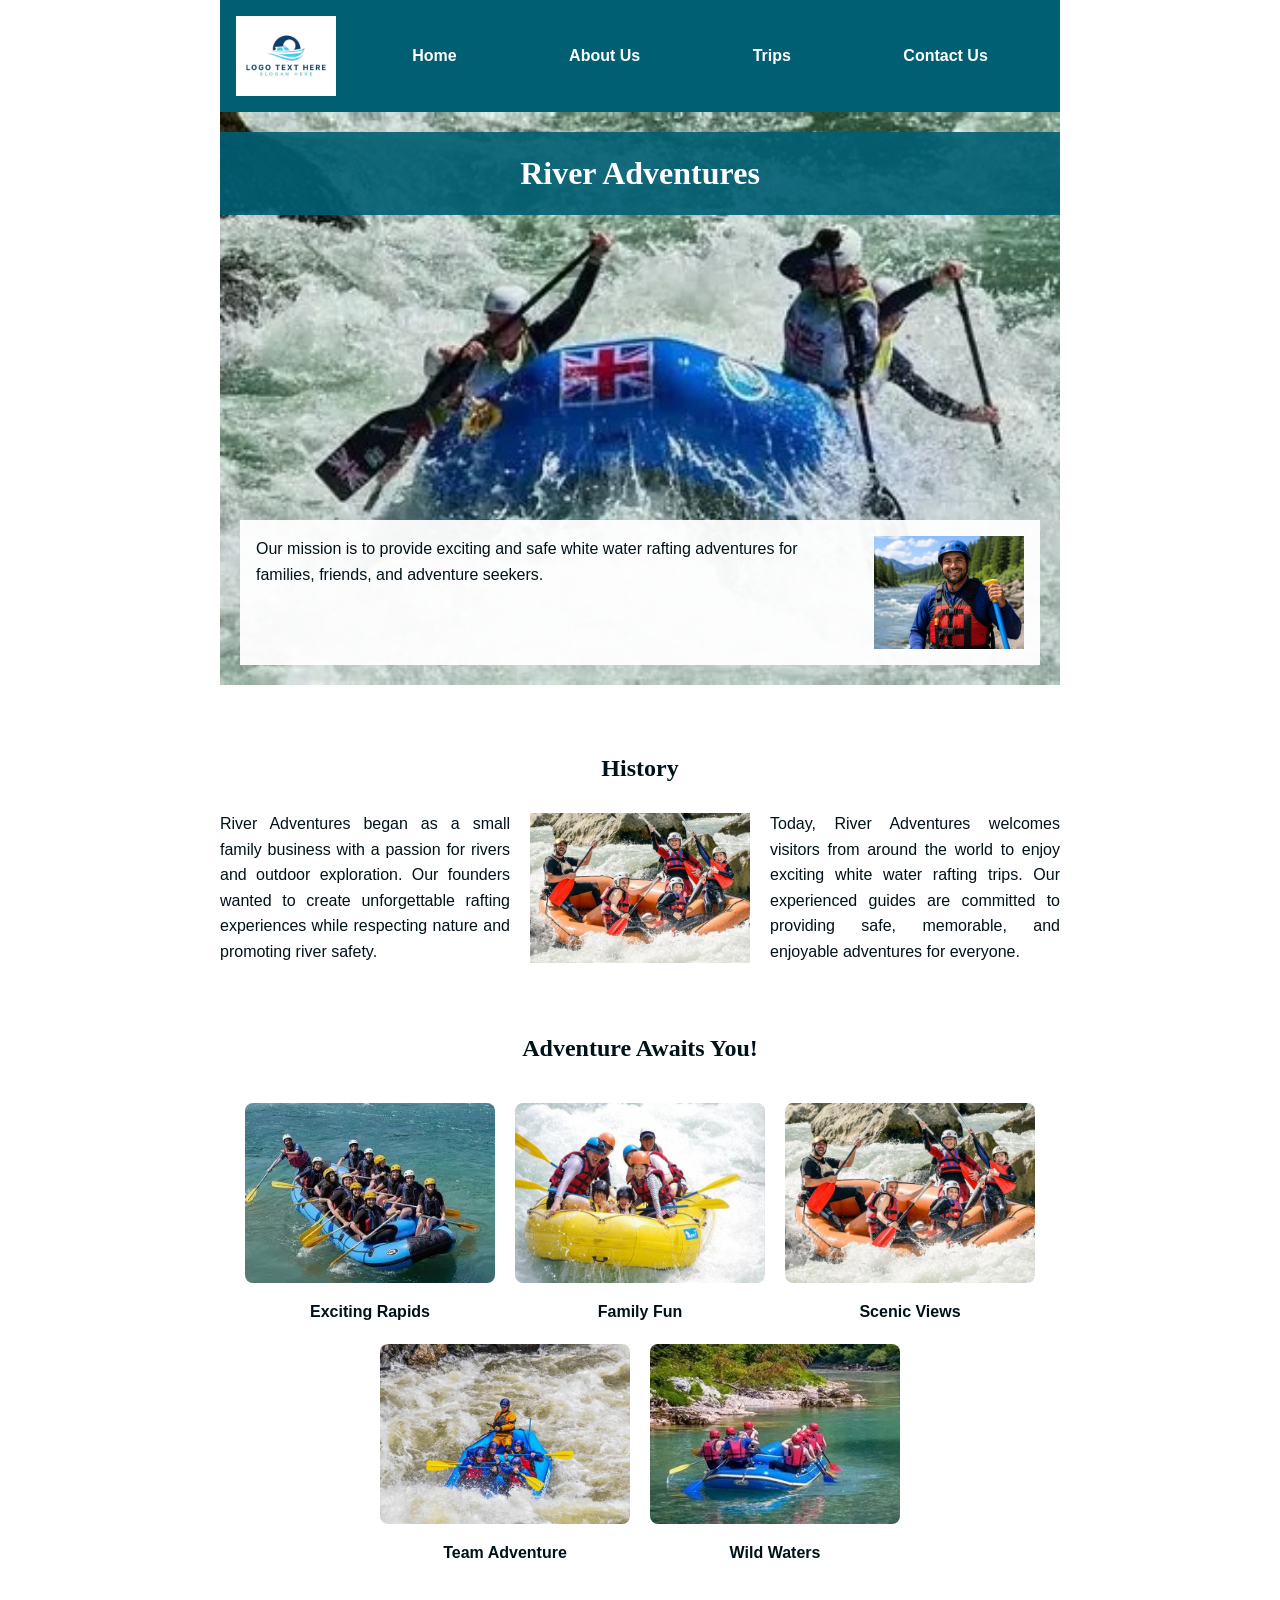
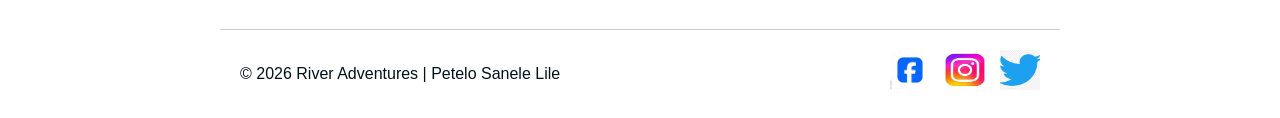
==== wwr/about.html @ 4092a23a "Complete W01 home page" ====
<!DOCTYPE html>
<html lang="en">

<head>
    <meta charset="UTF-8">
    <meta name="viewport" content="width=device-width, initial-scale=1.0">

    <title>River Adventures | About Us</title>

    <meta name="description" content="Learn about River Adventures, our history, and our exciting white water rafting experiences.">

    <meta name="author" content="Petelo Sanele Lile">

    <link rel="stylesheet" href="styles/rafting.css">
</head>

<body>

<header>

    <img src="images/logo.png" alt="Rafting Logo">

    <nav>
        <a href="index.html">Home</a>
        <a href="about.html">About Us</a>
        <a href="trips.html">Trips</a>
        <a href="contact.html">Contact Us</a>
    </nav>

</header>

<main>

<div class="hero">
    <img src="images/hero.jpg" alt="Rafting Adventure">

    <h1>River Adventures</h1>

    <article>
        <img src="images/employee.jpg" alt="Happy customer">

        <p>
            Our mission is to provide exciting and safe white water rafting adventures
            for families, friends, and adventure seekers.
        </p>
    </article>
</div>

<section class="history">

    <h2>History</h2>

    <div class="history-content">

        <p>
            River Adventures began as a small family business with a passion for rivers
            and outdoor exploration. Our founders wanted to create unforgettable
            rafting experiences while respecting nature and promoting river safety.
        </p>

        <img src="images/rafting3.jpg" alt="Rafting adventure on the river">

        <p>
            Today, River Adventures welcomes visitors from around the world to enjoy
            exciting white water rafting trips. Our experienced guides are committed
            to providing safe, memorable, and enjoyable adventures for everyone.
        </p>

    </div>

</section>

<section class="adventures">

    <h2>Adventure Awaits You!</h2>

    <figure>
        <img src="images/rafting1.jpg" alt="Rafting through rapids">
        <figcaption>Exciting Rapids</figcaption>
    </figure>

    <figure>
        <img src="images/rafting2.jpg" alt="Family rafting trip">
        <figcaption>Family Fun</figcaption>
    </figure>

    <figure>
        <img src="images/rafting3.jpg" alt="Beautiful river scenery">
        <figcaption>Scenic Views</figcaption>
    </figure>

    <figure>
        <img src="images/rafting4.jpg" alt="Group rafting adventure">
        <figcaption>Team Adventure</figcaption>
    </figure>

    <figure>
        <img src="images/rafting5.jpg" alt="Rafting on wild water">
        <figcaption>Wild Waters</figcaption>
    </figure>

</section>

</main>

<footer>

<p>
© 2026 River Adventures | Petelo Sanele Lile
</p>

<nav class="socialmedia">

<a href="https://facebook.com">
<img src="images/facebook.png" alt="Visit our Facebook page">
</a>

<a href="https://instagram.com">
<img src="images/instagram.png" alt="Visit our Instagram page">
</a>

<a href="https://twitter.com">
<img src="images/twitter.png" alt="Visit our Twitter page">
</a>

</nav>

</footer>

</body>
</html>
---- wwr/styles/rafting.css ----
:root {
  --primary-color: #005f73;
  --secondary-color: #0a9396;
  --accent1-color: #001219;
  --accent2-color: #94d2bd;
  --heading-font: Georgia, serif;
  --body-font: Arial, Helvetica, sans-serif;
  --white: #ffffff;
  --border-color: #cccccc;
}

* {
  margin: 0;
  padding: 0;
  box-sizing: border-box;
}

body {
  font-family: var(--body-font);
  color: var(--accent1-color);
  line-height: 1.6;
  background-color: var(--white);
}

h1,
h2,
h3,
h4,
h5,
h6 {
  font-family: var(--heading-font);
}

header,
main,
footer {
  width: 840px;
  margin: 0 auto;
}

/* Header */

header {
  display: grid;
  grid-template-columns: 120px 1fr;
  align-items: center;
  background-color: var(--primary-color);
  padding: 1rem;
}

header img {
  width: 100px;
}

nav {
  display: flex;
  justify-content: space-around;
}

nav a {
  color: var(--white);
  text-decoration: none;
  font-weight: bold;
}

nav a:hover,
nav a:focus {
  color: var(--accent2-color);
  text-decoration: underline;
  outline: none;
}

/* Hero */

.hero {
  position: relative;
  margin-bottom: 2rem;
}

.hero img {
  width: 100%;
  display: block;
}

.hero h1 {
  position: absolute;
  top: 20px;
  width: 100%;
  text-align: center;
  background: rgba(0, 95, 115, 0.9);
  color: white;
  padding: 1rem;
}

.hero article {
  position: absolute;
  bottom: 20px;
  left: 20px;
  right: 20px;
  background-color: rgba(255, 255, 255, 0.95);
  color: var(--accent1-color);
  padding: 1rem;
}

.hero article img {
  float: right;
  width: 150px;
  margin-left: 1rem;
}

/* History */

.history {
  padding: 2rem 0;
}

.history h2 {
  text-align: center;
  margin-bottom: 1.5rem;
}

.history-content {
  display: grid;
  grid-template-columns: 1fr 220px 1fr;
  gap: 20px;
  align-items: center;
}

.history-content img {
  width: 220px;
  height: 150px;
  object-fit: cover;
  display: block;
  margin: 0 auto;
}

.history-content p {
  text-align: justify;
}

/* Adventures */

.adventures {
  display: flex;
  flex-wrap: wrap;
  justify-content: center;
  gap: 20px;
  padding: 2rem 0;
  text-align: center;
}

.adventures h2 {
  width: 100%;
  margin-bottom: 1rem;
}

.adventures figure {
  width: 250px;
}

.adventures img {
  width: 250px;
  height: 180px;
  object-fit: cover;
  border-radius: 8px;
}

.adventures figcaption {
  margin-top: 8px;
  font-weight: bold;
}

/* =========================
   CONTACT PAGE
   ========================= */

/* Company Information */

.contact-info {
  background-color: #f4f4f4;
  padding: 25px;
  border-radius: 8px;
  margin: 2rem 0;
  text-align: center;
}

.contact-info h1 {
  margin-bottom: 1rem;
}

.contact-info p {
  margin: 0.5rem 0;
}

/* Map and Contact Form */

.contact-layout {
  display: grid;
  grid-template-columns: 1fr 1fr;
  gap: 30px;
  margin: 2rem 0;
  align-items: stretch;
}

/* Google Map */

.map {
  height: 400px;
}

.map iframe {
  width: 100%;
  height: 100%;
  border: none;
  border-radius: 8px;
}

/* Contact Form */

.contact-form {
  background-color: #f4f4f4;
  padding: 25px;
  border-radius: 8px;
}

.contact-form h2 {
  text-align: center;
  margin-bottom: 15px;
}

.contact-form form {
  display: flex;
  flex-direction: column;
  gap: 12px;
}

.contact-form label {
  font-weight: bold;
}

.contact-form input[type="text"],
.contact-form input[type="email"],
.contact-form textarea {
  width: 100%;
  padding: 10px;
  font-size: 1rem;
  border: 1px solid var(--border-color);
  border-radius: 4px;
}

.contact-form textarea {
  resize: vertical;
}

.contact-form fieldset {
  border: 1px solid var(--border-color);
  padding: 15px;
}

.contact-form legend {
  font-weight: bold;
  padding: 0 5px;
}

.contact-form fieldset label {
  display: block;
  font-weight: normal;
  margin: 8px 0;
}

.contact-form input[type="radio"],
.contact-form input[type="checkbox"] {
  margin-right: 8px;
}

.contact-form button {
  background-color: var(--primary-color);
  color: var(--white);
  border: none;
  padding: 12px;
  cursor: pointer;
  font-size: 1rem;
  font-weight: bold;
  border-radius: 4px;
}

.contact-form button:hover {
  background-color: var(--secondary-color);
}

/* Employees */

.employees {
  display: flex;
  flex-wrap: wrap;
  justify-content: space-around;
  gap: 25px;
  text-align: center;
  margin: 3rem auto;
}

.employees h2 {
  width: 100%;
  margin-bottom: 20px;
}

.employees figure {
  margin: 0;
  width: 220px;
}

.employees img {
  width: 220px;
  height: 220px;
  object-fit: cover;
  border: 3px solid var(--accent2-color);
  border-radius: 10px;
}

.employees figcaption {
  margin-top: 10px;
  font-weight: bold;
}

/* Footer */

footer {
  display: flex;
  justify-content: space-between;
  align-items: center;
  width: 840px;
  margin: 2rem auto 0;
  border-top: 1px solid var(--border-color);
  padding: 20px;
}

.socialmedia {
  display: flex;
  gap: 15px;
}

.socialmedia a {
  text-decoration: none;
}

.socialmedia img {
  width: 40px;
  height: 40px;
}

/* Newsletter */

.newsletter {
  max-width: 600px;
  margin: 40px auto;
  padding: 20px;
  background-color: #f4f4f4;
  border-radius: 8px;
  text-align: center;
}

.newsletter h2 {
  margin-bottom: 10px;
}

.newsletter p {
  margin-bottom: 20px;
}

.newsletter .form-item {
  display: flex;
  flex-direction: column;
  text-align: left;
  margin-bottom: 15px;
}

.newsletter label {
  margin-bottom: 5px;
  font-weight: bold;
}

.newsletter input {
  padding: 10px;
  border: 1px solid #ccc;
  border-radius: 4px;
}

.newsletter button {
  padding: 12px 20px;
  border: none;
  border-radius: 4px;
  background-color: #005f73;
  color: white;
  cursor: pointer;
}

.newsletter button:hover {
  background-color: #0a9396;
}

/* Call to Action */

.cta {
  text-align: center;
  padding: 40px 20px;
  background-color: var(--accent2-color);
  margin: 40px 0;
}

.cta h2 {
  margin-bottom: 15px;
}

.cta p {
  margin-bottom: 20px;
}

.cta-button {
  display: inline-block;
  padding: 12px 24px;
  background-color: var(--primary-color);
  color: white;
  text-decoration: none;
  border-radius: 5px;
  font-weight: bold;
}

.cta-button:hover {
  background-color: var(--secondary-color);
}

/* Purpose */

.purpose {
  display: grid;
  gap: 30px;
}

.purpose-card {
  display: grid;
  grid-template-columns: 1fr 1fr;
  gap: 20px;
  align-items: center;
}

.purpose-card img {
  width: 100%;
}

/* Trips Hero */

.trips-hero {
  text-align: center;
  background-color: var(--accent2-color);
  padding: 40px;
  margin-bottom: 40px;
}

.trips-hero h1 {
  margin-bottom: 15px;
}

.trips-hero p {
  margin-bottom: 20px;
}

/* Trip Grid */

.trip-grid {
  display: grid;
  grid-template-columns: repeat(3, 1fr);
  gap: 20px;
  margin: 40px 0;
}

.trip-card {
  border: 1px solid var(--border-color);
  padding: 15px;
  text-align: center;
  border-radius: 8px;
  background-color: #ffffff;
}

.trip-card img {
  width: 100%;
  height: 220px;
  object-fit: cover;
}

/* Trip Table */

.trip-table {
  margin: 40px 0;
}

.trip-table table {
  width: 100%;
  border-collapse: collapse;
}

.trip-table th,
.trip-table td {
  border: 1px solid #ccc;
  padding: 12px;
  text-align: center;
}

.trip-table th {
  background: #005f73;
  color: white;
}

/* Mobile */

@media screen and (max-width: 700px) {
  header,
  main,
  footer {
    width: 100%;
  }

  header {
    grid-template-columns: 1fr;
    text-align: center;
  }

  nav {
    flex-direction: column;
    gap: 10px;
  }

  .trip-grid {
    grid-template-columns: 1fr;
  }

  .contact-layout {
    grid-template-columns: 1fr;
  }

  .contact-info,
  .map {
    height: auto;
  }

  .map {
    min-height: 300px;
  }

  .employees {
    flex-direction: column;
    align-items: center;
  }

  footer {
    flex-direction: column;
    gap: 20px;
  }
}
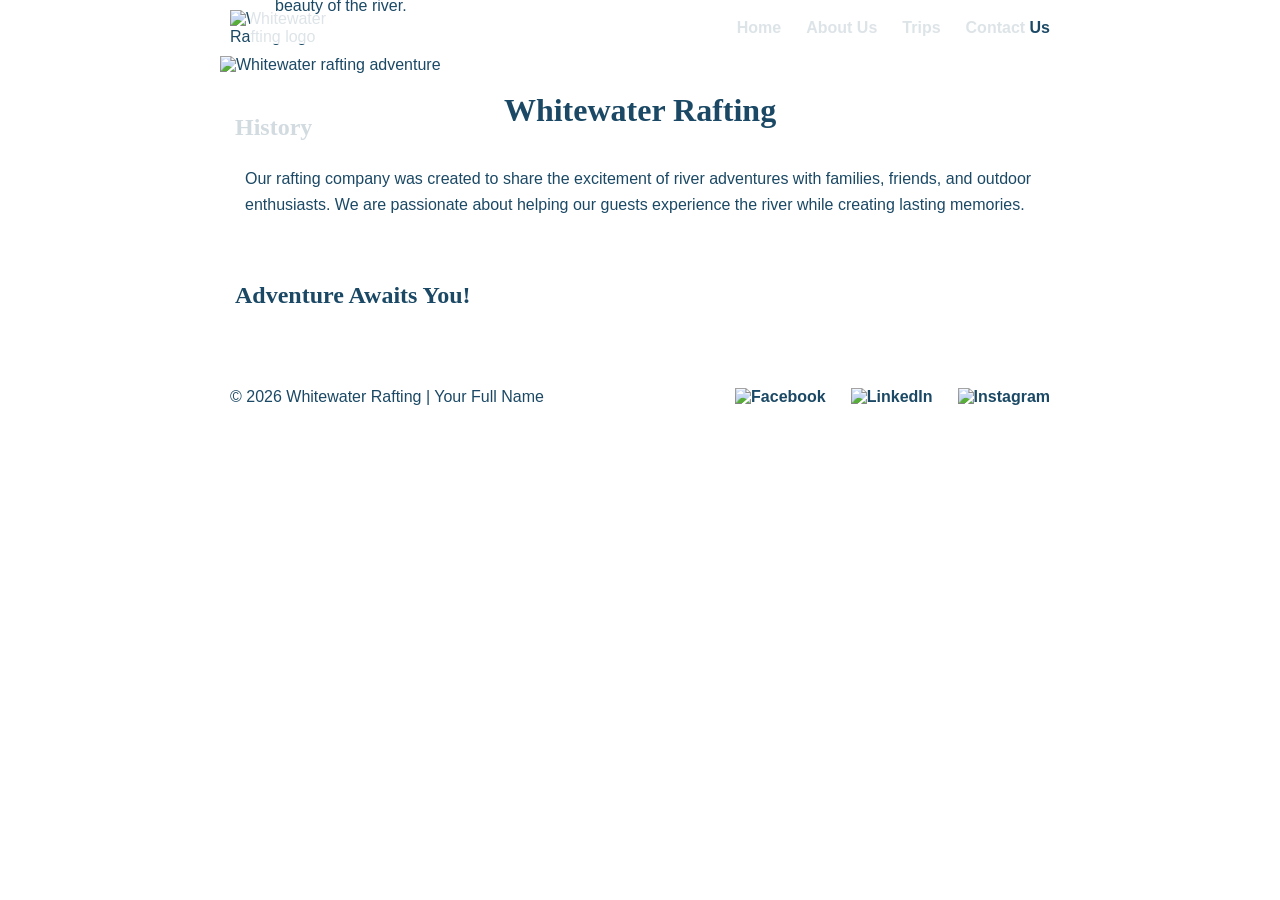
==== commit 137ce7f1: "Fix W03 About Us page validation" ====
--- a/wwr/about.html
+++ b/wwr/about.html
@@ -1,131 +1,72 @@
 <!DOCTYPE html>
-<html lang="en">
-
+<html lang="en-US">
 <head>
     <meta charset="UTF-8">
     <meta name="viewport" content="width=device-width, initial-scale=1.0">
-
-    <title>River Adventures | About Us</title>
-
-    <meta name="description" content="Learn about River Adventures, our history, and our exciting white water rafting experiences.">
-
-    <meta name="author" content="Petelo Sanele Lile">
-
+    <title>About Us | Whitewater Rafting</title>
+    <meta name="description" content="Learn about our whitewater rafting company, history, team, and adventures on the river.">
+    <meta name="author" content="Your Full Name">
     <link rel="stylesheet" href="styles/rafting.css">
 </head>
 
 <body>
+    <header>
+        <img src="images/logo.svg" alt="Whitewater Rafting logo">
 
-<header>
+        <nav>
+            <a href="index.html">Home</a>
+            <a href="about.html">About Us</a>
+            <a href="trips.html">Trips</a>
+            <a href="contact.html">Contact Us</a>
+        </nav>
+    </header>
 
-    <img src="images/logo.png" alt="Rafting Logo">
+    <main>
+        <div class="hero">
+            <img src="images/hero-rafting.svg" alt="Whitewater rafting adventure">
 
-    <nav>
-        <a href="index.html">Home</a>
-        <a href="about.html">About Us</a>
-        <a href="trips.html">Trips</a>
-        <a href="contact.html">Contact Us</a>
-    </nav>
+            <h1>Whitewater Rafting</h1>
 
-</header>
+            <article>
+                <img src="images/happy-client.svg" alt="Happy rafting client">
+                <p>
+                    We provide exciting and memorable whitewater rafting
+                    adventures for people who love the outdoors. Our goal is
+                    to create safe, fun experiences while enjoying the beauty
+                    of the river.
+                </p>
+            </article>
+        </div>
 
-<main>
+        <section>
+            <h2>History</h2>
+            <p>
+                Our rafting company was created to share the excitement of
+                river adventures with families, friends, and outdoor
+                enthusiasts. We are passionate about helping our guests
+                experience the river while creating lasting memories.
+            </p>
+        </section>
 
-<div class="hero">
-    <img src="images/hero.jpg" alt="Rafting Adventure">
+        <section>
+            <h2>Adventure Awaits You!</h2>
+        </section>
+    </main>
 
-    <h1>River Adventures</h1>
+    <footer>
+        <p>© 2026 Whitewater Rafting | Your Full Name</p>
 
-    <article>
-        <img src="images/employee.jpg" alt="Happy customer">
-
-        <p>
-            Our mission is to provide exciting and safe white water rafting adventures
-            for families, friends, and adventure seekers.
-        </p>
-    </article>
-</div>
-
-<section class="history">
-
-    <h2>History</h2>
-
-    <div class="history-content">
-
-        <p>
-            River Adventures began as a small family business with a passion for rivers
-            and outdoor exploration. Our founders wanted to create unforgettable
-            rafting experiences while respecting nature and promoting river safety.
-        </p>
-
-        <img src="images/rafting3.jpg" alt="Rafting adventure on the river">
-
-        <p>
-            Today, River Adventures welcomes visitors from around the world to enjoy
-            exciting white water rafting trips. Our experienced guides are committed
-            to providing safe, memorable, and enjoyable adventures for everyone.
-        </p>
-
-    </div>
-
-</section>
-
-<section class="adventures">
-
-    <h2>Adventure Awaits You!</h2>
-
-    <figure>
-        <img src="images/rafting1.jpg" alt="Rafting through rapids">
-        <figcaption>Exciting Rapids</figcaption>
-    </figure>
-
-    <figure>
-        <img src="images/rafting2.jpg" alt="Family rafting trip">
-        <figcaption>Family Fun</figcaption>
-    </figure>
-
-    <figure>
-        <img src="images/rafting3.jpg" alt="Beautiful river scenery">
-        <figcaption>Scenic Views</figcaption>
-    </figure>
-
-    <figure>
-        <img src="images/rafting4.jpg" alt="Group rafting adventure">
-        <figcaption>Team Adventure</figcaption>
-    </figure>
-
-    <figure>
-        <img src="images/rafting5.jpg" alt="Rafting on wild water">
-        <figcaption>Wild Waters</figcaption>
-    </figure>
-
-</section>
-
-</main>
-
-<footer>
-
-<p>
-© 2026 River Adventures | Petelo Sanele Lile
-</p>
-
-<nav class="socialmedia">
-
-<a href="https://facebook.com">
-<img src="images/facebook.png" alt="Visit our Facebook page">
-</a>
-
-<a href="https://instagram.com">
-<img src="images/instagram.png" alt="Visit our Instagram page">
-</a>
-
-<a href="https://twitter.com">
-<img src="images/twitter.png" alt="Visit our Twitter page">
-</a>
-
-</nav>
-
-</footer>
-
+        <nav class="socialmedia">
+            <a href="https://facebook.com">
+                <img src="images/facebook.svg" alt="Facebook">
+            </a>
+            <a href="https://linkedin.com">
+                <img src="images/linkedin.svg" alt="LinkedIn">
+            </a>
+            <a href="https://instagram.com">
+                <img src="images/instagram.svg" alt="Instagram">
+            </a>
+        </nav>
+    </footer>
 </body>
 </html>
--- a/wwr/styles/rafting.css
+++ b/wwr/styles/rafting.css
@@ -1,558 +1,123 @@
 :root {
-  --primary-color: #005f73;
-  --secondary-color: #0a9396;
-  --accent1-color: #001219;
-  --accent2-color: #94d2bd;
-  --heading-font: Georgia, serif;
-  --body-font: Arial, Helvetica, sans-serif;
-  --white: #ffffff;
-  --border-color: #cccccc;
+    --primary-color: #1b4965;
+    --secondary-color: #62b6cb;
+    --accent1-color: #bee9e8;
+    --accent2-color: #cae9ff;
+    --heading-font: Georgia, serif;
+    --body-font: Arial, sans-serif;
 }
 
 * {
-  margin: 0;
-  padding: 0;
-  box-sizing: border-box;
+    margin: 0;
+    padding: 0;
+    box-sizing: border-box;
 }
 
 body {
-  font-family: var(--body-font);
-  color: var(--accent1-color);
-  line-height: 1.6;
-  background-color: var(--white);
-}
-
-h1,
-h2,
-h3,
-h4,
-h5,
-h6 {
-  font-family: var(--heading-font);
+    font-family: var(--body-font);
+    color: var(--primary-color);
 }
 
 header,
 main,
 footer {
-  width: 840px;
-  margin: 0 auto;
+    width: 840px;
+    margin: 0 auto;
 }
 
-/* Header */
-
 header {
-  display: grid;
-  grid-template-columns: 120px 1fr;
-  align-items: center;
-  background-color: var(--primary-color);
-  padding: 1rem;
+    display: grid;
+    grid-template-columns: 180px 1fr;
+    align-items: center;
+    padding: 10px;
 }
 
 header img {
-  width: 100px;
+    width: 120px;
 }
 
 nav {
-  display: flex;
-  justify-content: space-around;
+    display: flex;
+    justify-content: flex-end;
+    gap: 25px;
 }
 
 nav a {
-  color: var(--white);
-  text-decoration: none;
-  font-weight: bold;
+    text-decoration: none;
+    color: var(--primary-color);
+    font-weight: bold;
 }
 
-nav a:hover,
-nav a:focus {
-  color: var(--accent2-color);
-  text-decoration: underline;
-  outline: none;
+h1,
+h2 {
+    font-family: var(--heading-font);
+    color: var(--primary-color);
 }
 
-/* Hero */
+h1 {
+    position: absolute;
+    top: 20px;
+    width: 100%;
+    padding: 16px;
+    text-align: center;
+    background-color: rgba(255, 255, 255, 0.8);
+}
+
+h2 {
+    margin-bottom: 15px;
+}
+
+p {
+    padding: 10px;
+    line-height: 1.6;
+}
+
+section {
+    margin: 25px 0;
+    padding: 15px;
+}
 
 .hero {
-  position: relative;
-  margin-bottom: 2rem;
+    position: relative;
 }
 
-.hero img {
-  width: 100%;
-  display: block;
-}
-
-.hero h1 {
-  position: absolute;
-  top: 20px;
-  width: 100%;
-  text-align: center;
-  background: rgba(0, 95, 115, 0.9);
-  color: white;
-  padding: 1rem;
+.hero > img {
+    display: block;
+    width: 100%;
+    height: auto;
 }
 
 .hero article {
-  position: absolute;
-  bottom: 20px;
-  left: 20px;
-  right: 20px;
-  background-color: rgba(255, 255, 255, 0.95);
-  color: var(--accent1-color);
-  padding: 1rem;
+    position: absolute;
+    left: 30px;
+    right: 30px;
+    bottom: 30px;
+    padding: 15px;
+    background-color: rgba(255, 255, 255, 0.85);
 }
 
 .hero article img {
-  float: right;
-  width: 150px;
-  margin-left: 1rem;
-}
-
-/* History */
-
-.history {
-  padding: 2rem 0;
-}
-
-.history h2 {
-  text-align: center;
-  margin-bottom: 1.5rem;
-}
-
-.history-content {
-  display: grid;
-  grid-template-columns: 1fr 220px 1fr;
-  gap: 20px;
-  align-items: center;
-}
-
-.history-content img {
-  width: 220px;
-  height: 150px;
-  object-fit: cover;
-  display: block;
-  margin: 0 auto;
-}
-
-.history-content p {
-  text-align: justify;
-}
-
-/* Adventures */
-
-.adventures {
-  display: flex;
-  flex-wrap: wrap;
-  justify-content: center;
-  gap: 20px;
-  padding: 2rem 0;
-  text-align: center;
-}
-
-.adventures h2 {
-  width: 100%;
-  margin-bottom: 1rem;
-}
-
-.adventures figure {
-  width: 250px;
-}
-
-.adventures img {
-  width: 250px;
-  height: 180px;
-  object-fit: cover;
-  border-radius: 8px;
-}
-
-.adventures figcaption {
-  margin-top: 8px;
-  font-weight: bold;
-}
-
-/* =========================
-   CONTACT PAGE
-   ========================= */
-
-/* Company Information */
-
-.contact-info {
-  background-color: #f4f4f4;
-  padding: 25px;
-  border-radius: 8px;
-  margin: 2rem 0;
-  text-align: center;
-}
-
-.contact-info h1 {
-  margin-bottom: 1rem;
-}
-
-.contact-info p {
-  margin: 0.5rem 0;
-}
-
-/* Map and Contact Form */
-
-.contact-layout {
-  display: grid;
-  grid-template-columns: 1fr 1fr;
-  gap: 30px;
-  margin: 2rem 0;
-  align-items: stretch;
-}
-
-/* Google Map */
-
-.map {
-  height: 400px;
-}
-
-.map iframe {
-  width: 100%;
-  height: 100%;
-  border: none;
-  border-radius: 8px;
-}
-
-/* Contact Form */
-
-.contact-form {
-  background-color: #f4f4f4;
-  padding: 25px;
-  border-radius: 8px;
-}
-
-.contact-form h2 {
-  text-align: center;
-  margin-bottom: 15px;
-}
-
-.contact-form form {
-  display: flex;
-  flex-direction: column;
-  gap: 12px;
-}
-
-.contact-form label {
-  font-weight: bold;
-}
-
-.contact-form input[type="text"],
-.contact-form input[type="email"],
-.contact-form textarea {
-  width: 100%;
-  padding: 10px;
-  font-size: 1rem;
-  border: 1px solid var(--border-color);
-  border-radius: 4px;
-}
-
-.contact-form textarea {
-  resize: vertical;
-}
-
-.contact-form fieldset {
-  border: 1px solid var(--border-color);
-  padding: 15px;
-}
-
-.contact-form legend {
-  font-weight: bold;
-  padding: 0 5px;
-}
-
-.contact-form fieldset label {
-  display: block;
-  font-weight: normal;
-  margin: 8px 0;
-}
-
-.contact-form input[type="radio"],
-.contact-form input[type="checkbox"] {
-  margin-right: 8px;
-}
-
-.contact-form button {
-  background-color: var(--primary-color);
-  color: var(--white);
-  border: none;
-  padding: 12px;
-  cursor: pointer;
-  font-size: 1rem;
-  font-weight: bold;
-  border-radius: 4px;
-}
-
-.contact-form button:hover {
-  background-color: var(--secondary-color);
-}
-
-/* Employees */
-
-.employees {
-  display: flex;
-  flex-wrap: wrap;
-  justify-content: space-around;
-  gap: 25px;
-  text-align: center;
-  margin: 3rem auto;
-}
-
-.employees h2 {
-  width: 100%;
-  margin-bottom: 20px;
-}
-
-.employees figure {
-  margin: 0;
-  width: 220px;
-}
-
-.employees img {
-  width: 220px;
-  height: 220px;
-  object-fit: cover;
-  border: 3px solid var(--accent2-color);
-  border-radius: 10px;
-}
-
-.employees figcaption {
-  margin-top: 10px;
-  font-weight: bold;
-}
-
-/* Footer */
-
-footer {
-  display: flex;
-  justify-content: space-between;
-  align-items: center;
-  width: 840px;
-  margin: 2rem auto 0;
-  border-top: 1px solid var(--border-color);
-  padding: 20px;
-}
-
-.socialmedia {
-  display: flex;
-  gap: 15px;
+    float: right;
+    width: 125px;
+    margin-left: 15px;
 }
 
 .socialmedia a {
-  text-decoration: none;
+    text-decoration: none;
+}
+
+footer {
+    display: flex;
+    justify-content: space-between;
+    align-items: center;
+    padding: 20px 10px;
+}
+
+footer p {
+    padding: 0;
 }
 
 .socialmedia img {
-  width: 40px;
-  height: 40px;
-}
-
-/* Newsletter */
-
-.newsletter {
-  max-width: 600px;
-  margin: 40px auto;
-  padding: 20px;
-  background-color: #f4f4f4;
-  border-radius: 8px;
-  text-align: center;
-}
-
-.newsletter h2 {
-  margin-bottom: 10px;
-}
-
-.newsletter p {
-  margin-bottom: 20px;
-}
-
-.newsletter .form-item {
-  display: flex;
-  flex-direction: column;
-  text-align: left;
-  margin-bottom: 15px;
-}
-
-.newsletter label {
-  margin-bottom: 5px;
-  font-weight: bold;
-}
-
-.newsletter input {
-  padding: 10px;
-  border: 1px solid #ccc;
-  border-radius: 4px;
-}
-
-.newsletter button {
-  padding: 12px 20px;
-  border: none;
-  border-radius: 4px;
-  background-color: #005f73;
-  color: white;
-  cursor: pointer;
-}
-
-.newsletter button:hover {
-  background-color: #0a9396;
-}
-
-/* Call to Action */
-
-.cta {
-  text-align: center;
-  padding: 40px 20px;
-  background-color: var(--accent2-color);
-  margin: 40px 0;
-}
-
-.cta h2 {
-  margin-bottom: 15px;
-}
-
-.cta p {
-  margin-bottom: 20px;
-}
-
-.cta-button {
-  display: inline-block;
-  padding: 12px 24px;
-  background-color: var(--primary-color);
-  color: white;
-  text-decoration: none;
-  border-radius: 5px;
-  font-weight: bold;
-}
-
-.cta-button:hover {
-  background-color: var(--secondary-color);
-}
-
-/* Purpose */
-
-.purpose {
-  display: grid;
-  gap: 30px;
-}
-
-.purpose-card {
-  display: grid;
-  grid-template-columns: 1fr 1fr;
-  gap: 20px;
-  align-items: center;
-}
-
-.purpose-card img {
-  width: 100%;
-}
-
-/* Trips Hero */
-
-.trips-hero {
-  text-align: center;
-  background-color: var(--accent2-color);
-  padding: 40px;
-  margin-bottom: 40px;
-}
-
-.trips-hero h1 {
-  margin-bottom: 15px;
-}
-
-.trips-hero p {
-  margin-bottom: 20px;
-}
-
-/* Trip Grid */
-
-.trip-grid {
-  display: grid;
-  grid-template-columns: repeat(3, 1fr);
-  gap: 20px;
-  margin: 40px 0;
-}
-
-.trip-card {
-  border: 1px solid var(--border-color);
-  padding: 15px;
-  text-align: center;
-  border-radius: 8px;
-  background-color: #ffffff;
-}
-
-.trip-card img {
-  width: 100%;
-  height: 220px;
-  object-fit: cover;
-}
-
-/* Trip Table */
-
-.trip-table {
-  margin: 40px 0;
-}
-
-.trip-table table {
-  width: 100%;
-  border-collapse: collapse;
-}
-
-.trip-table th,
-.trip-table td {
-  border: 1px solid #ccc;
-  padding: 12px;
-  text-align: center;
-}
-
-.trip-table th {
-  background: #005f73;
-  color: white;
-}
-
-/* Mobile */
-
-@media screen and (max-width: 700px) {
-  header,
-  main,
-  footer {
-    width: 100%;
-  }
-
-  header {
-    grid-template-columns: 1fr;
-    text-align: center;
-  }
-
-  nav {
-    flex-direction: column;
-    gap: 10px;
-  }
-
-  .trip-grid {
-    grid-template-columns: 1fr;
-  }
-
-  .contact-layout {
-    grid-template-columns: 1fr;
-  }
-
-  .contact-info,
-  .map {
-    height: auto;
-  }
-
-  .map {
-    min-height: 300px;
-  }
-
-  .employees {
-    flex-direction: column;
-    align-items: center;
-  }
-
-  footer {
-    flex-direction: column;
-    gap: 20px;
-  }
+    width: 30px;
+    height: 30px;
 }
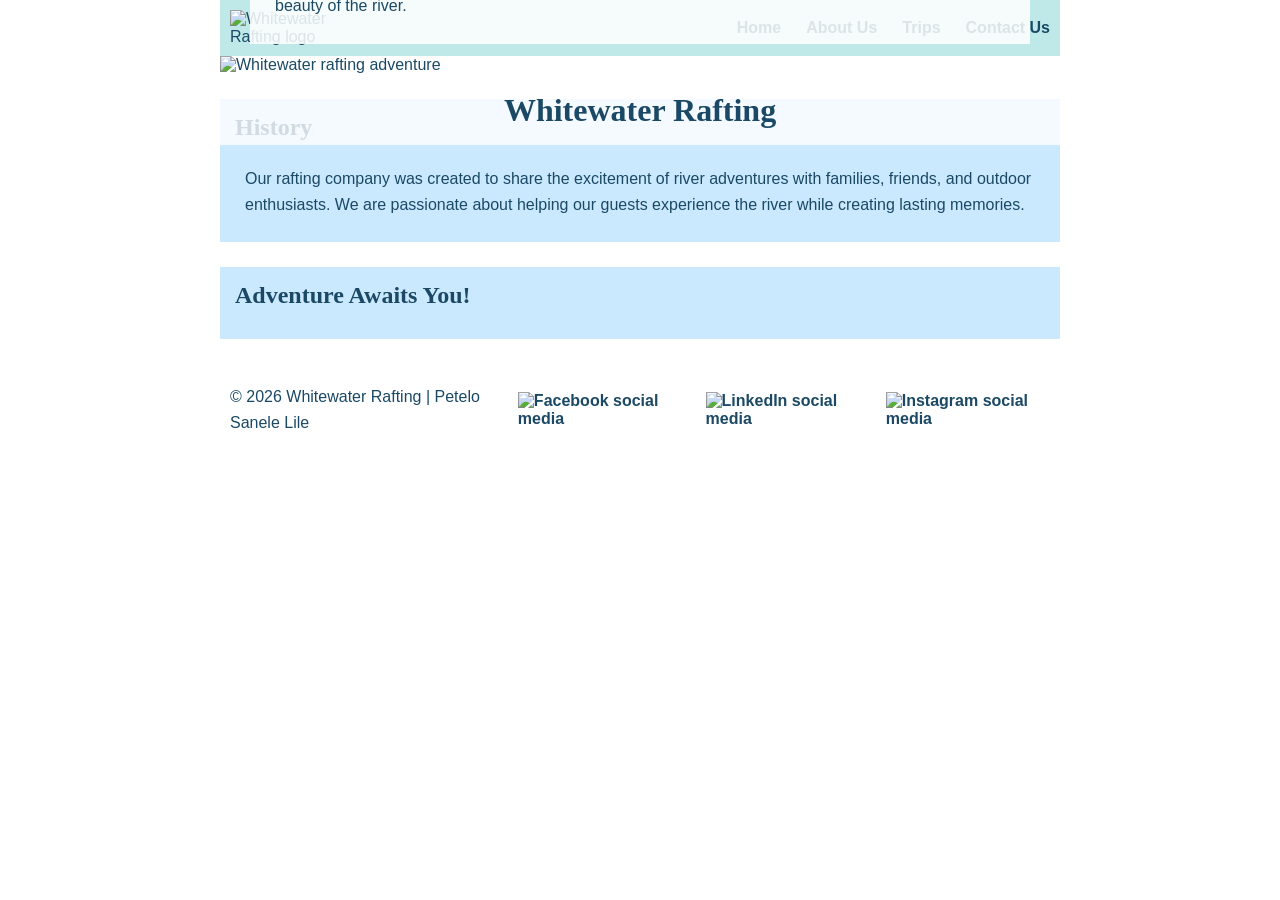
==== commit 34531395: "Complete W03 About Us page" ====
--- a/wwr/about.html
+++ b/wwr/about.html
@@ -5,7 +5,7 @@
     <meta name="viewport" content="width=device-width, initial-scale=1.0">
     <title>About Us | Whitewater Rafting</title>
     <meta name="description" content="Learn about our whitewater rafting company, history, team, and adventures on the river.">
-    <meta name="author" content="Your Full Name">
+    <meta name="author" content="Petelo Sanele Lile">
     <link rel="stylesheet" href="styles/rafting.css">
 </head>
 
@@ -54,17 +54,17 @@
     </main>
 
     <footer>
-        <p>© 2026 Whitewater Rafting | Your Full Name</p>
+        <p>© 2026 Whitewater Rafting | Petelo Sanele Lile</p>
 
         <nav class="socialmedia">
             <a href="https://facebook.com">
-                <img src="images/facebook.svg" alt="Facebook">
+                <img src="images/facebook.svg" alt="Facebook social media">
             </a>
             <a href="https://linkedin.com">
-                <img src="images/linkedin.svg" alt="LinkedIn">
+                <img src="images/linkedin.svg" alt="LinkedIn social media">
             </a>
             <a href="https://instagram.com">
-                <img src="images/instagram.svg" alt="Instagram">
+                <img src="images/instagram.svg" alt="Instagram social media">
             </a>
         </nav>
     </footer>
--- a/wwr/styles/rafting.css
+++ b/wwr/styles/rafting.css
@@ -30,6 +30,7 @@
     grid-template-columns: 180px 1fr;
     align-items: center;
     padding: 10px;
+    background-color: var(--accent1-color);
 }
 
 header img {
@@ -46,6 +47,10 @@
     text-decoration: none;
     color: var(--primary-color);
     font-weight: bold;
+}
+
+nav a:hover {
+    color: var(--secondary-color);
 }
 
 h1,
@@ -75,6 +80,7 @@
 section {
     margin: 25px 0;
     padding: 15px;
+    background-color: var(--accent2-color);
 }
 
 .hero {
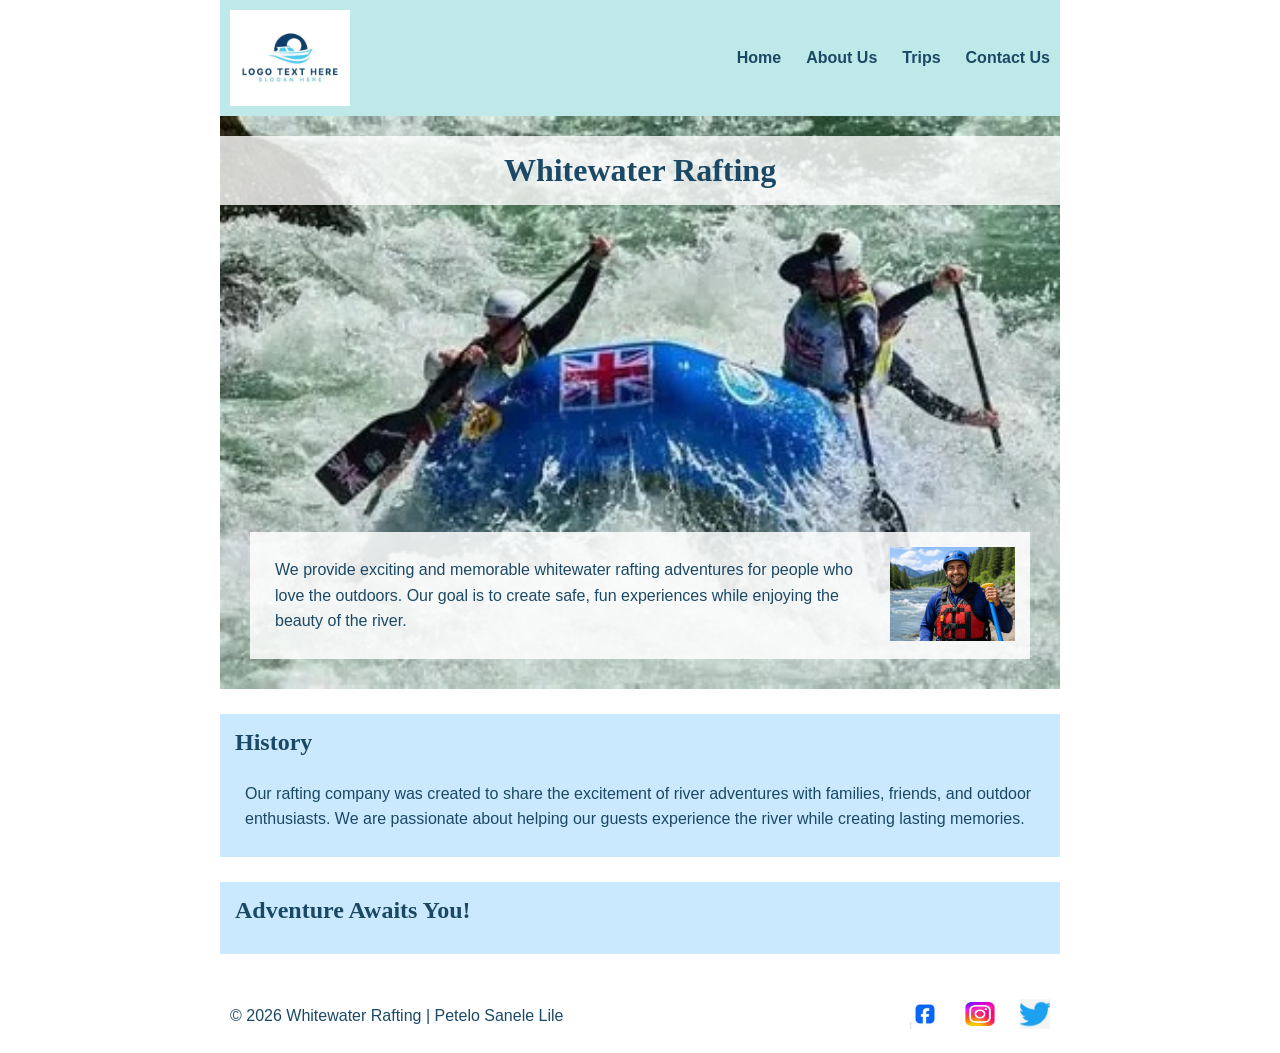
==== commit 72a2cf8e: "Complete W03 About Us page" ====
--- a/wwr/about.html
+++ b/wwr/about.html
@@ -11,7 +11,7 @@
 
 <body>
     <header>
-        <img src="images/logo.svg" alt="Whitewater Rafting logo">
+        <img src="images/logo.png" alt="Whitewater Rafting logo">
 
         <nav>
             <a href="index.html">Home</a>
@@ -23,12 +23,12 @@
 
     <main>
         <div class="hero">
-            <img src="images/hero-rafting.svg" alt="Whitewater rafting adventure">
+            <img src="images/hero.jpg" alt="Whitewater rafting adventure">
 
             <h1>Whitewater Rafting</h1>
 
             <article>
-                <img src="images/happy-client.svg" alt="Happy rafting client">
+                <img src="images/employee.jpg" alt="Whitewater rafting employee">
                 <p>
                     We provide exciting and memorable whitewater rafting
                     adventures for people who love the outdoors. Our goal is
@@ -58,13 +58,15 @@
 
         <nav class="socialmedia">
             <a href="https://facebook.com">
-                <img src="images/facebook.svg" alt="Facebook social media">
+                <img src="images/facebook.png" alt="Facebook">
             </a>
-            <a href="https://linkedin.com">
-                <img src="images/linkedin.svg" alt="LinkedIn social media">
+
+            <a href="https://instagram.com">
+                <img src="images/instagram.png" alt="Instagram">
             </a>
-            <a href="https://instagram.com">
-                <img src="images/instagram.svg" alt="Instagram social media">
+
+            <a href="https://twitter.com">
+                <img src="images/twitter.png" alt="Twitter">
             </a>
         </nav>
     </footer>
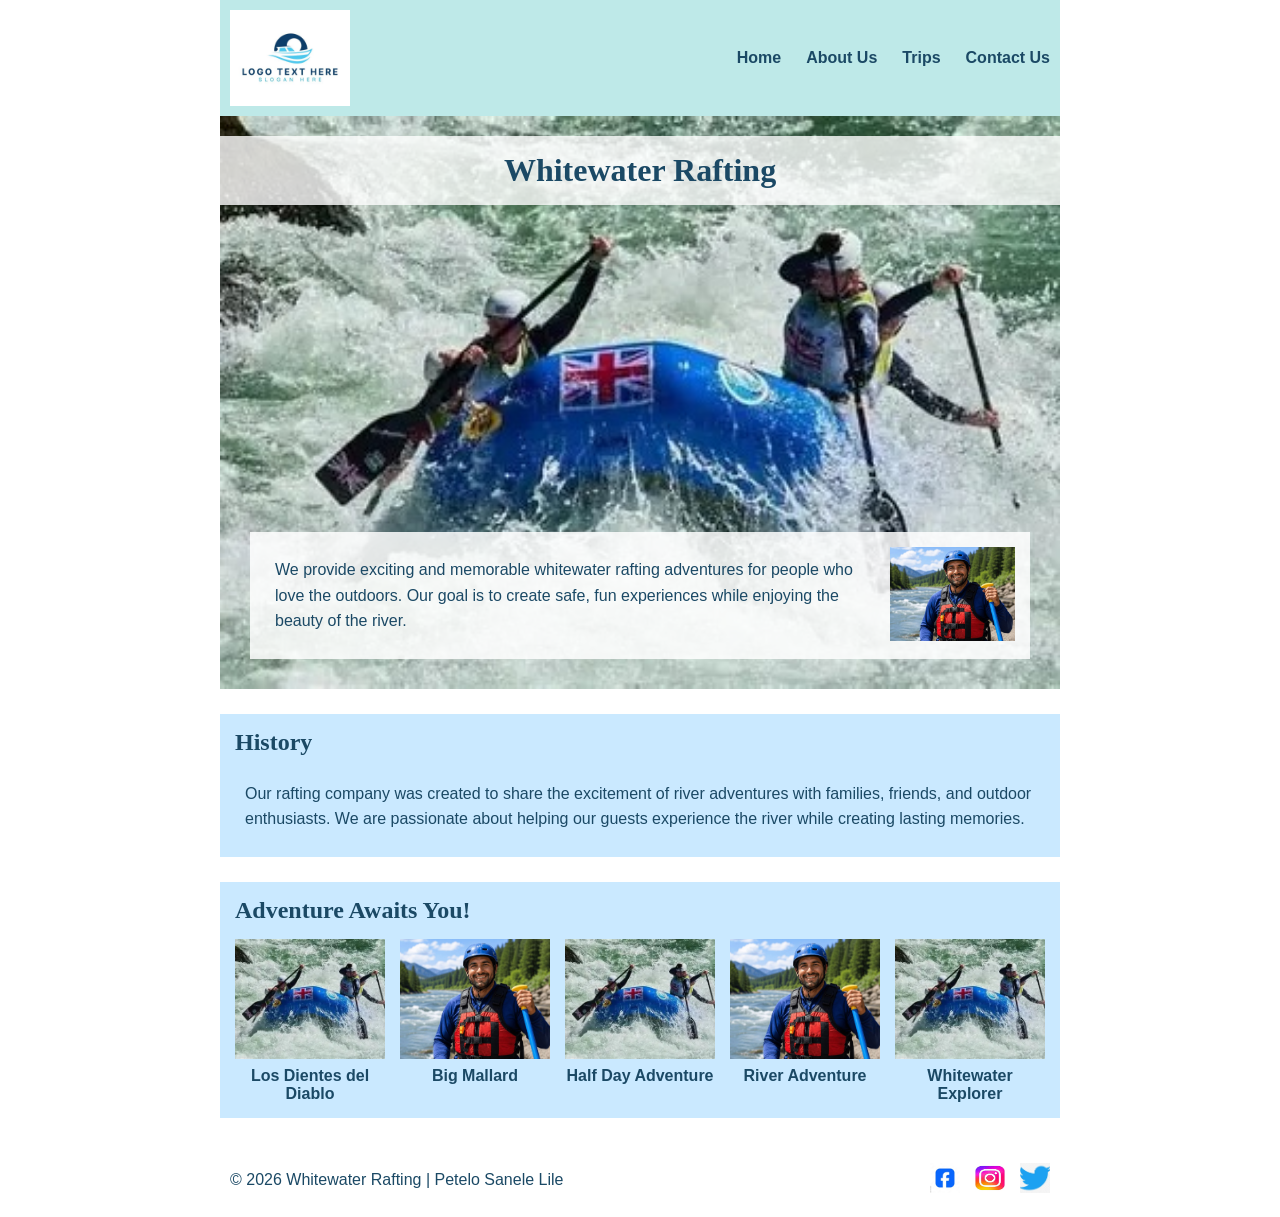
==== commit c507b912: "Update rafting about page for W04" ====
--- a/wwr/about.html
+++ b/wwr/about.html
@@ -50,6 +50,33 @@
 
         <section>
             <h2>Adventure Awaits You!</h2>
+
+            <div class="adventures">
+                <figure>
+                    <img src="images/hero.jpg" alt="Whitewater rafting adventure">
+                    <figcaption>Los Dientes del Diablo</figcaption>
+                </figure>
+
+                <figure>
+                    <img src="images/employee.jpg" alt="Whitewater rafting employee">
+                    <figcaption>Big Mallard</figcaption>
+                </figure>
+
+                <figure>
+                    <img src="images/hero.jpg" alt="Whitewater rafting adventure">
+                    <figcaption>Half Day Adventure</figcaption>
+                </figure>
+
+                <figure>
+                    <img src="images/employee.jpg" alt="Whitewater rafting employee">
+                    <figcaption>River Adventure</figcaption>
+                </figure>
+
+                <figure>
+                    <img src="images/hero.jpg" alt="Whitewater rafting adventure">
+                    <figcaption>Whitewater Explorer</figcaption>
+                </figure>
+            </div>
         </section>
     </main>
 
@@ -58,15 +85,15 @@
 
         <nav class="socialmedia">
             <a href="https://facebook.com">
-                <img src="images/facebook.png" alt="Facebook">
+                <img src="images/facebook.png" alt="Visit our Facebook page">
             </a>
 
             <a href="https://instagram.com">
-                <img src="images/instagram.png" alt="Instagram">
+                <img src="images/instagram.png" alt="Visit our Instagram page">
             </a>
 
             <a href="https://twitter.com">
-                <img src="images/twitter.png" alt="Twitter">
+                <img src="images/twitter.png" alt="Visit our Twitter page">
             </a>
         </nav>
     </footer>
--- a/wwr/styles/rafting.css
+++ b/wwr/styles/rafting.css
@@ -33,8 +33,9 @@
     background-color: var(--accent1-color);
 }
 
-header img {
+header > img {
     width: 120px;
+    height: auto;
 }
 
 nav {
@@ -105,7 +106,31 @@
 .hero article img {
     float: right;
     width: 125px;
+    height: auto;
     margin-left: 15px;
+}
+
+.adventures {
+    display: flex;
+    justify-content: space-between;
+    gap: 15px;
+}
+
+.adventures figure {
+    flex: 1;
+    text-align: center;
+}
+
+.adventures img {
+    display: block;
+    width: 100%;
+    height: 120px;
+    object-fit: cover;
+}
+
+.adventures figcaption {
+    padding-top: 8px;
+    font-weight: bold;
 }
 
 .socialmedia a {
@@ -123,6 +148,11 @@
     padding: 0;
 }
 
+.socialmedia {
+    display: flex;
+    gap: 15px;
+}
+
 .socialmedia img {
     width: 30px;
     height: 30px;
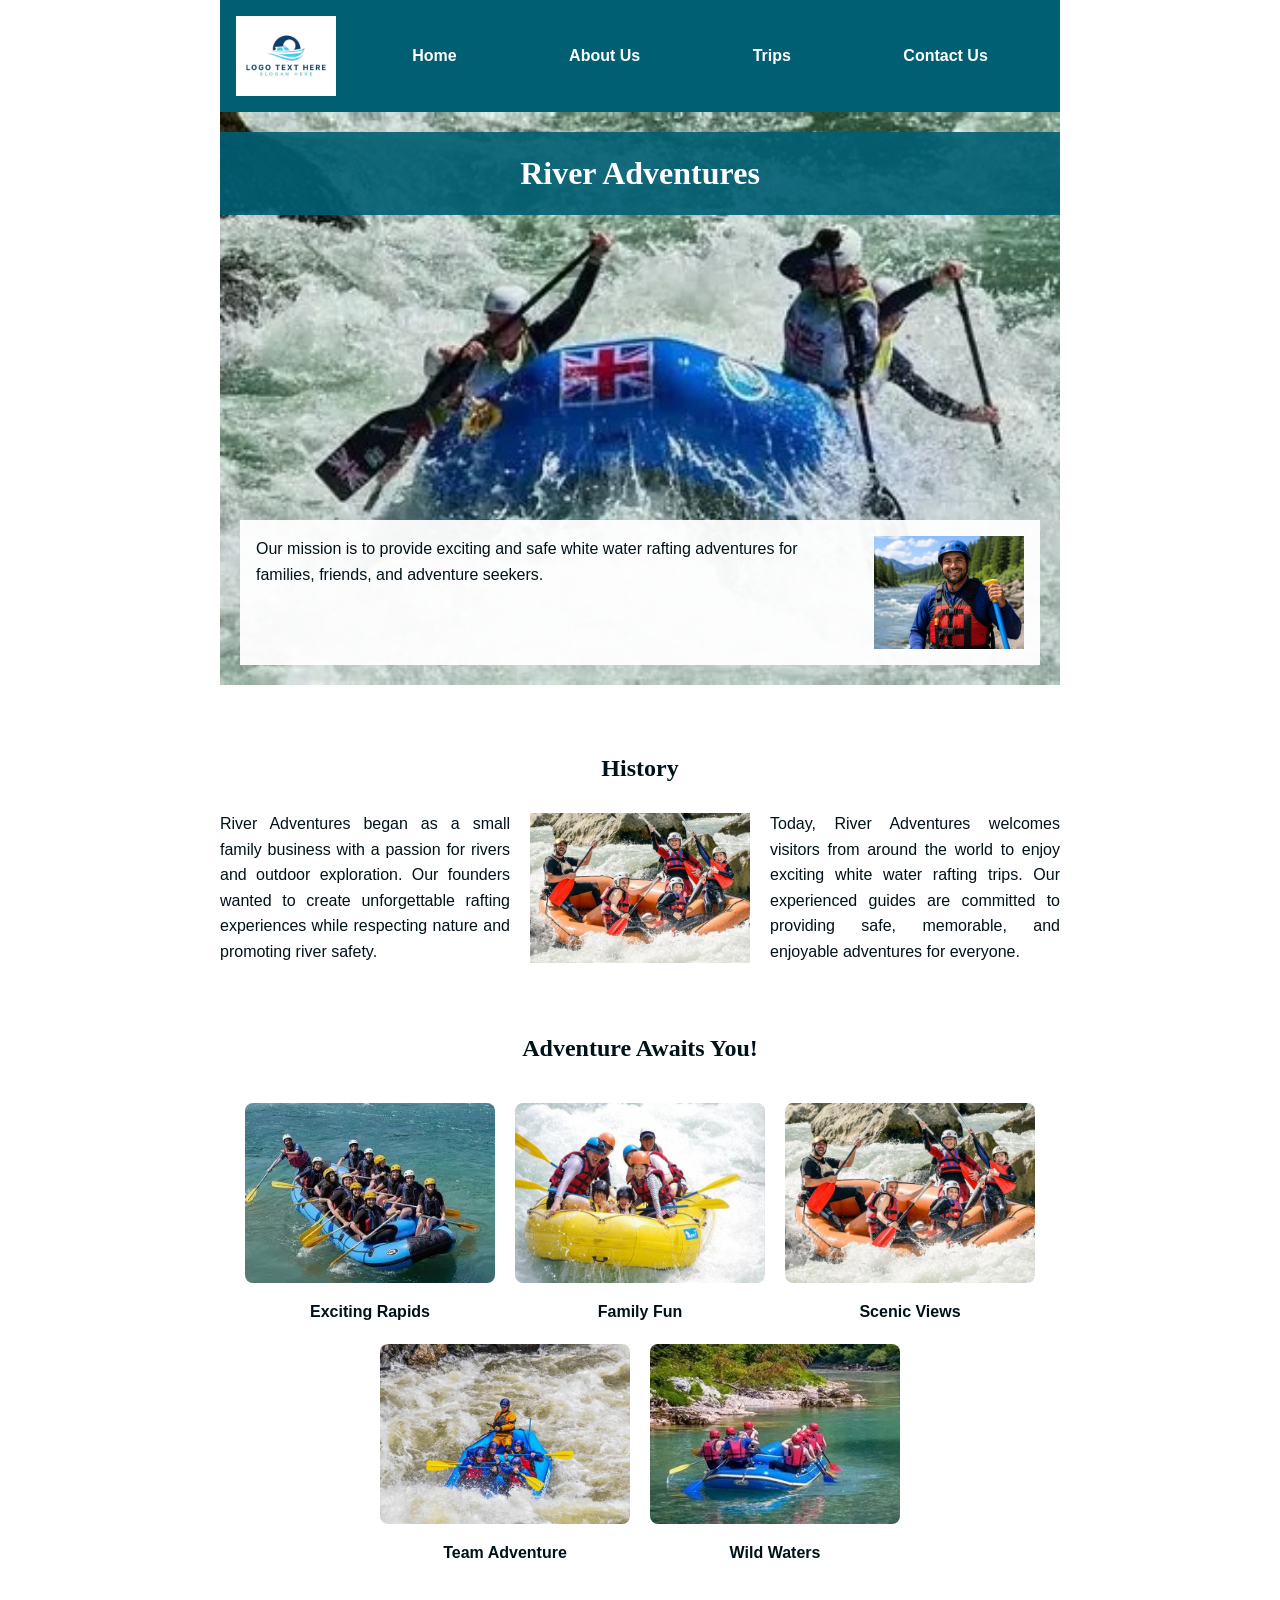
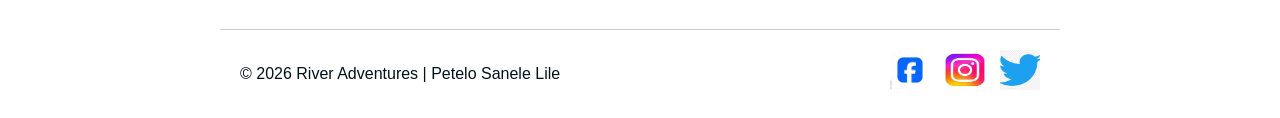
==== commit 6317a548: "Complete W06 rafting site" ====
--- a/wwr/about.html
+++ b/wwr/about.html
@@ -1,101 +1,131 @@
 <!DOCTYPE html>
-<html lang="en-US">
+<html lang="en">
+
 <head>
     <meta charset="UTF-8">
     <meta name="viewport" content="width=device-width, initial-scale=1.0">
-    <title>About Us | Whitewater Rafting</title>
-    <meta name="description" content="Learn about our whitewater rafting company, history, team, and adventures on the river.">
+
+    <title>River Adventures | About Us</title>
+
+    <meta name="description" content="Learn about River Adventures, our history, and our exciting white water rafting experiences.">
+
     <meta name="author" content="Petelo Sanele Lile">
+
     <link rel="stylesheet" href="styles/rafting.css">
 </head>
 
 <body>
-    <header>
-        <img src="images/logo.png" alt="Whitewater Rafting logo">
 
-        <nav>
-            <a href="index.html">Home</a>
-            <a href="about.html">About Us</a>
-            <a href="trips.html">Trips</a>
-            <a href="contact.html">Contact Us</a>
-        </nav>
-    </header>
+<header>
 
-    <main>
-        <div class="hero">
-            <img src="images/hero.jpg" alt="Whitewater rafting adventure">
+    <img src="images/logo.png" alt="Rafting Logo">
 
-            <h1>Whitewater Rafting</h1>
+    <nav>
+        <a href="index.html">Home</a>
+        <a href="about.html">About Us</a>
+        <a href="trips.html">Trips</a>
+        <a href="contact.html">Contact Us</a>
+    </nav>
 
-            <article>
-                <img src="images/employee.jpg" alt="Whitewater rafting employee">
-                <p>
-                    We provide exciting and memorable whitewater rafting
-                    adventures for people who love the outdoors. Our goal is
-                    to create safe, fun experiences while enjoying the beauty
-                    of the river.
-                </p>
-            </article>
-        </div>
+</header>
 
-        <section>
-            <h2>History</h2>
-            <p>
-                Our rafting company was created to share the excitement of
-                river adventures with families, friends, and outdoor
-                enthusiasts. We are passionate about helping our guests
-                experience the river while creating lasting memories.
-            </p>
-        </section>
+<main>
 
-        <section>
-            <h2>Adventure Awaits You!</h2>
+<div class="hero">
+    <img src="images/hero.jpg" alt="Rafting Adventure">
 
-            <div class="adventures">
-                <figure>
-                    <img src="images/hero.jpg" alt="Whitewater rafting adventure">
-                    <figcaption>Los Dientes del Diablo</figcaption>
-                </figure>
+    <h1>River Adventures</h1>
 
-                <figure>
-                    <img src="images/employee.jpg" alt="Whitewater rafting employee">
-                    <figcaption>Big Mallard</figcaption>
-                </figure>
+    <article>
+        <img src="images/employee.jpg" alt="Happy customer">
 
-                <figure>
-                    <img src="images/hero.jpg" alt="Whitewater rafting adventure">
-                    <figcaption>Half Day Adventure</figcaption>
-                </figure>
+        <p>
+            Our mission is to provide exciting and safe white water rafting adventures
+            for families, friends, and adventure seekers.
+        </p>
+    </article>
+</div>
 
-                <figure>
-                    <img src="images/employee.jpg" alt="Whitewater rafting employee">
-                    <figcaption>River Adventure</figcaption>
-                </figure>
+<section class="history">
 
-                <figure>
-                    <img src="images/hero.jpg" alt="Whitewater rafting adventure">
-                    <figcaption>Whitewater Explorer</figcaption>
-                </figure>
-            </div>
-        </section>
-    </main>
+    <h2>History</h2>
 
-    <footer>
-        <p>© 2026 Whitewater Rafting | Petelo Sanele Lile</p>
+    <div class="history-content">
 
-        <nav class="socialmedia">
-            <a href="https://facebook.com">
-                <img src="images/facebook.png" alt="Visit our Facebook page">
-            </a>
+        <p>
+            River Adventures began as a small family business with a passion for rivers
+            and outdoor exploration. Our founders wanted to create unforgettable
+            rafting experiences while respecting nature and promoting river safety.
+        </p>
 
-            <a href="https://instagram.com">
-                <img src="images/instagram.png" alt="Visit our Instagram page">
-            </a>
+        <img src="images/rafting3.jpg" alt="Rafting adventure on the river">
 
-            <a href="https://twitter.com">
-                <img src="images/twitter.png" alt="Visit our Twitter page">
-            </a>
-        </nav>
-    </footer>
+        <p>
+            Today, River Adventures welcomes visitors from around the world to enjoy
+            exciting white water rafting trips. Our experienced guides are committed
+            to providing safe, memorable, and enjoyable adventures for everyone.
+        </p>
+
+    </div>
+
+</section>
+
+<section class="adventures">
+
+    <h2>Adventure Awaits You!</h2>
+
+    <figure>
+        <img src="images/rafting1.jpg" alt="Rafting through rapids">
+        <figcaption>Exciting Rapids</figcaption>
+    </figure>
+
+    <figure>
+        <img src="images/rafting2.jpg" alt="Family rafting trip">
+        <figcaption>Family Fun</figcaption>
+    </figure>
+
+    <figure>
+        <img src="images/rafting3.jpg" alt="Beautiful river scenery">
+        <figcaption>Scenic Views</figcaption>
+    </figure>
+
+    <figure>
+        <img src="images/rafting4.jpg" alt="Group rafting adventure">
+        <figcaption>Team Adventure</figcaption>
+    </figure>
+
+    <figure>
+        <img src="images/rafting5.jpg" alt="Rafting on wild water">
+        <figcaption>Wild Waters</figcaption>
+    </figure>
+
+</section>
+
+</main>
+
+<footer>
+
+<p>
+© 2026 River Adventures | Petelo Sanele Lile
+</p>
+
+<nav class="socialmedia">
+
+<a href="https://facebook.com">
+<img src="images/facebook.png" alt="Visit our Facebook page">
+</a>
+
+<a href="https://instagram.com">
+<img src="images/instagram.png" alt="Visit our Instagram page">
+</a>
+
+<a href="https://twitter.com">
+<img src="images/twitter.png" alt="Visit our Twitter page">
+</a>
+
+</nav>
+
+</footer>
+
 </body>
 </html>
--- a/wwr/styles/rafting.css
+++ b/wwr/styles/rafting.css
@@ -1,159 +1,558 @@
 :root {
-    --primary-color: #1b4965;
-    --secondary-color: #62b6cb;
-    --accent1-color: #bee9e8;
-    --accent2-color: #cae9ff;
-    --heading-font: Georgia, serif;
-    --body-font: Arial, sans-serif;
+  --primary-color: #005f73;
+  --secondary-color: #0a9396;
+  --accent1-color: #001219;
+  --accent2-color: #94d2bd;
+  --heading-font: Georgia, serif;
+  --body-font: Arial, Helvetica, sans-serif;
+  --white: #ffffff;
+  --border-color: #cccccc;
 }
 
 * {
-    margin: 0;
-    padding: 0;
-    box-sizing: border-box;
+  margin: 0;
+  padding: 0;
+  box-sizing: border-box;
 }
 
 body {
-    font-family: var(--body-font);
-    color: var(--primary-color);
+  font-family: var(--body-font);
+  color: var(--accent1-color);
+  line-height: 1.6;
+  background-color: var(--white);
+}
+
+h1,
+h2,
+h3,
+h4,
+h5,
+h6 {
+  font-family: var(--heading-font);
 }
 
 header,
 main,
 footer {
-    width: 840px;
-    margin: 0 auto;
-}
+  width: 840px;
+  margin: 0 auto;
+}
+
+/* Header */
 
 header {
-    display: grid;
-    grid-template-columns: 180px 1fr;
+  display: grid;
+  grid-template-columns: 120px 1fr;
+  align-items: center;
+  background-color: var(--primary-color);
+  padding: 1rem;
+}
+
+header img {
+  width: 100px;
+}
+
+nav {
+  display: flex;
+  justify-content: space-around;
+}
+
+nav a {
+  color: var(--white);
+  text-decoration: none;
+  font-weight: bold;
+}
+
+nav a:hover,
+nav a:focus {
+  color: var(--accent2-color);
+  text-decoration: underline;
+  outline: none;
+}
+
+/* Hero */
+
+.hero {
+  position: relative;
+  margin-bottom: 2rem;
+}
+
+.hero img {
+  width: 100%;
+  display: block;
+}
+
+.hero h1 {
+  position: absolute;
+  top: 20px;
+  width: 100%;
+  text-align: center;
+  background: rgba(0, 95, 115, 0.9);
+  color: white;
+  padding: 1rem;
+}
+
+.hero article {
+  position: absolute;
+  bottom: 20px;
+  left: 20px;
+  right: 20px;
+  background-color: rgba(255, 255, 255, 0.95);
+  color: var(--accent1-color);
+  padding: 1rem;
+}
+
+.hero article img {
+  float: right;
+  width: 150px;
+  margin-left: 1rem;
+}
+
+/* History */
+
+.history {
+  padding: 2rem 0;
+}
+
+.history h2 {
+  text-align: center;
+  margin-bottom: 1.5rem;
+}
+
+.history-content {
+  display: grid;
+  grid-template-columns: 1fr 220px 1fr;
+  gap: 20px;
+  align-items: center;
+}
+
+.history-content img {
+  width: 220px;
+  height: 150px;
+  object-fit: cover;
+  display: block;
+  margin: 0 auto;
+}
+
+.history-content p {
+  text-align: justify;
+}
+
+/* Adventures */
+
+.adventures {
+  display: flex;
+  flex-wrap: wrap;
+  justify-content: center;
+  gap: 20px;
+  padding: 2rem 0;
+  text-align: center;
+}
+
+.adventures h2 {
+  width: 100%;
+  margin-bottom: 1rem;
+}
+
+.adventures figure {
+  width: 250px;
+}
+
+.adventures img {
+  width: 250px;
+  height: 180px;
+  object-fit: cover;
+  border-radius: 8px;
+}
+
+.adventures figcaption {
+  margin-top: 8px;
+  font-weight: bold;
+}
+
+/* =========================
+   CONTACT PAGE
+   ========================= */
+
+/* Company Information */
+
+.contact-info {
+  background-color: #f4f4f4;
+  padding: 25px;
+  border-radius: 8px;
+  margin: 2rem 0;
+  text-align: center;
+}
+
+.contact-info h1 {
+  margin-bottom: 1rem;
+}
+
+.contact-info p {
+  margin: 0.5rem 0;
+}
+
+/* Map and Contact Form */
+
+.contact-layout {
+  display: grid;
+  grid-template-columns: 1fr 1fr;
+  gap: 30px;
+  margin: 2rem 0;
+  align-items: stretch;
+}
+
+/* Google Map */
+
+.map {
+  height: 400px;
+}
+
+.map iframe {
+  width: 100%;
+  height: 100%;
+  border: none;
+  border-radius: 8px;
+}
+
+/* Contact Form */
+
+.contact-form {
+  background-color: #f4f4f4;
+  padding: 25px;
+  border-radius: 8px;
+}
+
+.contact-form h2 {
+  text-align: center;
+  margin-bottom: 15px;
+}
+
+.contact-form form {
+  display: flex;
+  flex-direction: column;
+  gap: 12px;
+}
+
+.contact-form label {
+  font-weight: bold;
+}
+
+.contact-form input[type="text"],
+.contact-form input[type="email"],
+.contact-form textarea {
+  width: 100%;
+  padding: 10px;
+  font-size: 1rem;
+  border: 1px solid var(--border-color);
+  border-radius: 4px;
+}
+
+.contact-form textarea {
+  resize: vertical;
+}
+
+.contact-form fieldset {
+  border: 1px solid var(--border-color);
+  padding: 15px;
+}
+
+.contact-form legend {
+  font-weight: bold;
+  padding: 0 5px;
+}
+
+.contact-form fieldset label {
+  display: block;
+  font-weight: normal;
+  margin: 8px 0;
+}
+
+.contact-form input[type="radio"],
+.contact-form input[type="checkbox"] {
+  margin-right: 8px;
+}
+
+.contact-form button {
+  background-color: var(--primary-color);
+  color: var(--white);
+  border: none;
+  padding: 12px;
+  cursor: pointer;
+  font-size: 1rem;
+  font-weight: bold;
+  border-radius: 4px;
+}
+
+.contact-form button:hover {
+  background-color: var(--secondary-color);
+}
+
+/* Employees */
+
+.employees {
+  display: flex;
+  flex-wrap: wrap;
+  justify-content: space-around;
+  gap: 25px;
+  text-align: center;
+  margin: 3rem auto;
+}
+
+.employees h2 {
+  width: 100%;
+  margin-bottom: 20px;
+}
+
+.employees figure {
+  margin: 0;
+  width: 220px;
+}
+
+.employees img {
+  width: 220px;
+  height: 220px;
+  object-fit: cover;
+  border: 3px solid var(--accent2-color);
+  border-radius: 10px;
+}
+
+.employees figcaption {
+  margin-top: 10px;
+  font-weight: bold;
+}
+
+/* Footer */
+
+footer {
+  display: flex;
+  justify-content: space-between;
+  align-items: center;
+  width: 840px;
+  margin: 2rem auto 0;
+  border-top: 1px solid var(--border-color);
+  padding: 20px;
+}
+
+.socialmedia {
+  display: flex;
+  gap: 15px;
+}
+
+.socialmedia a {
+  text-decoration: none;
+}
+
+.socialmedia img {
+  width: 40px;
+  height: 40px;
+}
+
+/* Newsletter */
+
+.newsletter {
+  max-width: 600px;
+  margin: 40px auto;
+  padding: 20px;
+  background-color: #f4f4f4;
+  border-radius: 8px;
+  text-align: center;
+}
+
+.newsletter h2 {
+  margin-bottom: 10px;
+}
+
+.newsletter p {
+  margin-bottom: 20px;
+}
+
+.newsletter .form-item {
+  display: flex;
+  flex-direction: column;
+  text-align: left;
+  margin-bottom: 15px;
+}
+
+.newsletter label {
+  margin-bottom: 5px;
+  font-weight: bold;
+}
+
+.newsletter input {
+  padding: 10px;
+  border: 1px solid #ccc;
+  border-radius: 4px;
+}
+
+.newsletter button {
+  padding: 12px 20px;
+  border: none;
+  border-radius: 4px;
+  background-color: #005f73;
+  color: white;
+  cursor: pointer;
+}
+
+.newsletter button:hover {
+  background-color: #0a9396;
+}
+
+/* Call to Action */
+
+.cta {
+  text-align: center;
+  padding: 40px 20px;
+  background-color: var(--accent2-color);
+  margin: 40px 0;
+}
+
+.cta h2 {
+  margin-bottom: 15px;
+}
+
+.cta p {
+  margin-bottom: 20px;
+}
+
+.cta-button {
+  display: inline-block;
+  padding: 12px 24px;
+  background-color: var(--primary-color);
+  color: white;
+  text-decoration: none;
+  border-radius: 5px;
+  font-weight: bold;
+}
+
+.cta-button:hover {
+  background-color: var(--secondary-color);
+}
+
+/* Purpose */
+
+.purpose {
+  display: grid;
+  gap: 30px;
+}
+
+.purpose-card {
+  display: grid;
+  grid-template-columns: 1fr 1fr;
+  gap: 20px;
+  align-items: center;
+}
+
+.purpose-card img {
+  width: 100%;
+}
+
+/* Trips Hero */
+
+.trips-hero {
+  text-align: center;
+  background-color: var(--accent2-color);
+  padding: 40px;
+  margin-bottom: 40px;
+}
+
+.trips-hero h1 {
+  margin-bottom: 15px;
+}
+
+.trips-hero p {
+  margin-bottom: 20px;
+}
+
+/* Trip Grid */
+
+.trip-grid {
+  display: grid;
+  grid-template-columns: repeat(3, 1fr);
+  gap: 20px;
+  margin: 40px 0;
+}
+
+.trip-card {
+  border: 1px solid var(--border-color);
+  padding: 15px;
+  text-align: center;
+  border-radius: 8px;
+  background-color: #ffffff;
+}
+
+.trip-card img {
+  width: 100%;
+  height: 220px;
+  object-fit: cover;
+}
+
+/* Trip Table */
+
+.trip-table {
+  margin: 40px 0;
+}
+
+.trip-table table {
+  width: 100%;
+  border-collapse: collapse;
+}
+
+.trip-table th,
+.trip-table td {
+  border: 1px solid #ccc;
+  padding: 12px;
+  text-align: center;
+}
+
+.trip-table th {
+  background: #005f73;
+  color: white;
+}
+
+/* Mobile */
+
+@media screen and (max-width: 700px) {
+  header,
+  main,
+  footer {
+    width: 100%;
+  }
+
+  header {
+    grid-template-columns: 1fr;
+    text-align: center;
+  }
+
+  nav {
+    flex-direction: column;
+    gap: 10px;
+  }
+
+  .trip-grid {
+    grid-template-columns: 1fr;
+  }
+
+  .contact-layout {
+    grid-template-columns: 1fr;
+  }
+
+  .contact-info,
+  .map {
+    height: auto;
+  }
+
+  .map {
+    min-height: 300px;
+  }
+
+  .employees {
+    flex-direction: column;
     align-items: center;
-    padding: 10px;
-    background-color: var(--accent1-color);
-}
-
-header > img {
-    width: 120px;
-    height: auto;
-}
-
-nav {
-    display: flex;
-    justify-content: flex-end;
-    gap: 25px;
-}
-
-nav a {
-    text-decoration: none;
-    color: var(--primary-color);
-    font-weight: bold;
-}
-
-nav a:hover {
-    color: var(--secondary-color);
-}
-
-h1,
-h2 {
-    font-family: var(--heading-font);
-    color: var(--primary-color);
-}
-
-h1 {
-    position: absolute;
-    top: 20px;
-    width: 100%;
-    padding: 16px;
-    text-align: center;
-    background-color: rgba(255, 255, 255, 0.8);
-}
-
-h2 {
-    margin-bottom: 15px;
-}
-
-p {
-    padding: 10px;
-    line-height: 1.6;
-}
-
-section {
-    margin: 25px 0;
-    padding: 15px;
-    background-color: var(--accent2-color);
-}
-
-.hero {
-    position: relative;
-}
-
-.hero > img {
-    display: block;
-    width: 100%;
-    height: auto;
-}
-
-.hero article {
-    position: absolute;
-    left: 30px;
-    right: 30px;
-    bottom: 30px;
-    padding: 15px;
-    background-color: rgba(255, 255, 255, 0.85);
-}
-
-.hero article img {
-    float: right;
-    width: 125px;
-    height: auto;
-    margin-left: 15px;
-}
-
-.adventures {
-    display: flex;
-    justify-content: space-between;
-    gap: 15px;
-}
-
-.adventures figure {
-    flex: 1;
-    text-align: center;
-}
-
-.adventures img {
-    display: block;
-    width: 100%;
-    height: 120px;
-    object-fit: cover;
-}
-
-.adventures figcaption {
-    padding-top: 8px;
-    font-weight: bold;
-}
-
-.socialmedia a {
-    text-decoration: none;
-}
-
-footer {
-    display: flex;
-    justify-content: space-between;
-    align-items: center;
-    padding: 20px 10px;
-}
-
-footer p {
-    padding: 0;
-}
-
-.socialmedia {
-    display: flex;
-    gap: 15px;
-}
-
-.socialmedia img {
-    width: 30px;
-    height: 30px;
+  }
+
+  footer {
+    flex-direction: column;
+    gap: 20px;
+  }
 }
